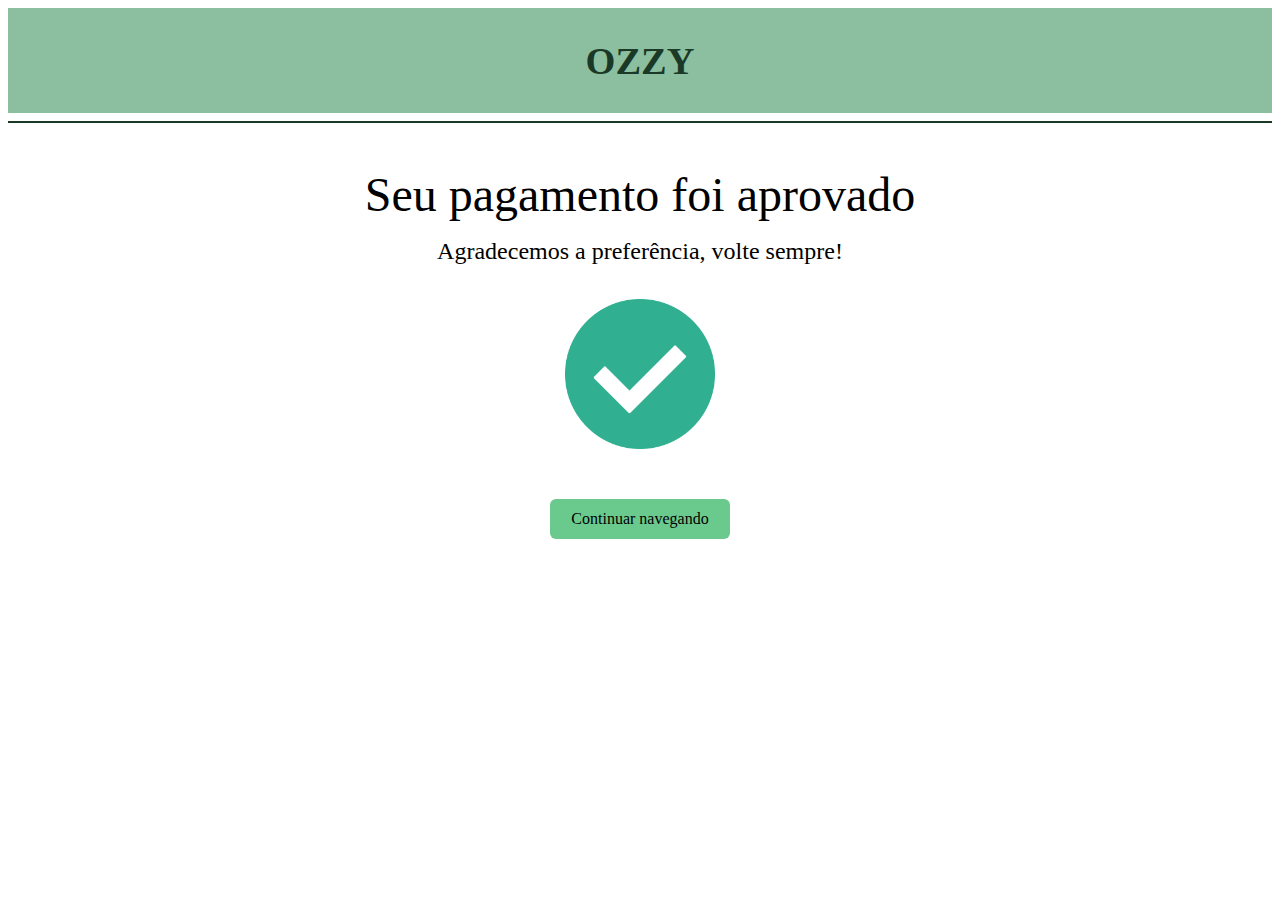
==== aprovado.html @ 3c24350e "links e cria pág 'aprovado'" ====
<!DOCTYPE html>
<html lang="en">
<head>
    <link rel="stylesheet" href="style.css">
    <meta charset="UTF-8">
    <meta name="viewport" content="width=device-width, initial-scale=1.0">
    <title>Pagamento</title>
  
</head>

<body class="base">
    
    <header class="header">
        <div class="title">
            <h1>OZZY</h1>
        </div>
        </header>
        <hr color="#1a3926">
        <br><br>
    
        <center>
        <font size="8" face="Times new roman">Seu pagamento foi aprovado</font><p></p>
        <font size="5" face="Times new roman">Agradecemos a preferência, volte sempre!</font><p></p><br>
        <img src="okay.png" width="150"><br><br><br>
        <a href="homepage.html"> <button class="button3">Continuar navegando</button> </a>        
        </center>
---- style.css ----
.body{
    background-color: rgb(254, 254, 254);
    font-family: 'Times New Roman', Times, serif;
}
.title {
    text-align: center;
    color: #1a3926;
    font-family: Garamond;
    font-size:larger
}
.link{
    color:#000000;
    font-family: 'Times New Roman', Times, serif;
}
.header{
        background-color: #1f834584;
        color: rgb(248, 243, 243);
        padding: 5px 0px;
        text-align: center;
        min-height: 80px;
}
.produto button{
    align-items: self-end;
    color: #0c5a2a84;
    background-color:#04b13eaa;
    border: 0px;
    color: #007bff;

}
.descrição .carrinho{
    color: #1a3926;
}
.subtitle {
    text-align: center;
    margin-top: 20px;
}

.subtitle button {
    padding: 10px 20px;
    font-size: 16px;
    color: #fff;
    background-color: #007bff;
    border: none;
    border-radius: 5px;
    margin: 0 10px; /* Espaçamento entre os botões */
}

.subtitle .subtitle2 {
    background-color: #1f8345aa; /* Cor de fundo para MODA FEMININA */
    font-family: 'Times New Roman', Times, serif;
    color: #1a3926;

}

.subtitle .subtitle3 {
    background-color: #1f8345aa; /* Cor de fundo para MODA MASCULINA */
    font-family: 'Times New Roman', Times, serif;
    color: #1a3926;
}

.subtitle .subtitle4 {
    background-color: #1f8345aa; /* Cor de fundo para MODA INFANTIL */
    font-family: 'Times New Roman', Times, serif;
    color: #1a3926;
}
.subtitle .subtitle5 {
    background-color: #1f8345aa; /* Cor de fundo para MODA INFANTIL */
    font-family: 'Times New Roman', Times, serif;
    color: #1a3926;
}
.container {
    display: grid;
    grid-template-columns: repeat(auto-fill, minmax(200px, 1fr));
    gap: 10px;
    max-width: 1000px;
    margin: 0 auto;
    margin-left: 350px;

}

.container2 {
    
    display: grid;
    gap: 10px;
    max-width: 500px;
    margin: 0 auto;
    margin-top: -475px;
    margin-left: 600px;

}

.container3 {
    display: grid;
    gap: 10px;
    max-width: 700px;
    margin: 0 auto;
    margin-top: -438px;
    margin-left: 400px;

}

.produto {
    background-color: #fff;
    border: 1px solid #ddd;
    border-radius: 8px;
    overflow: hidden;
    box-shadow: 0 4px 8px rgba(0, 0, 0, 0.1);
    text-align: left;
    padding: 10px;
    
}

.informaçao {
    padding: 10px 0;
    text-align: left;
    margin-top: -70px;
    margin-left: 250px;
}

.informaçao1 {
    padding: 10px 0;
    text-align: left;
    margin-top: -130px;
    margin-left: 250px;
}



.imagemdoproduto{
    width: 70px;
    height: auto;
    
}

.descrição2 {
    padding: 10px 0;
    text-align: right;
}

.descrição {
    padding: 10px 0;
}

.descrição h2 {
    font-size: 1em;
    margin: 0 0 10px;
}
.descrição p {
    margin: 0 0 0px;
    font-size: 0.9em;
}

.preço {
    font-size: 1em;
    color: #04b13e;
}

.button1{
    display: block;
    margin-right: auto;
    background-color: #1faf56aa;
    width: 140px;
    height: 30px;
    border-radius: 6px;
    font-size: 14px;
    cursor: pointer;   
    font-family: 'Times New Roman', Times, serif;
    margin-top: -90px;
    margin-left: 350px;
    border: none;
}

.button2{
    background-color: #1faf56aa;
    width: 140px;
    height: 30px;
    display: block;
    margin-right: auto;
    border-radius: 6px;
    font-size: 14px;
    cursor: pointer;
    font-family: 'Times New Roman', Times, serif;
    margin-top: 10px;
    margin-left: 350px;
    border: none;
}

.button3{
    background-color: #1faf56aa;
    width: 180px;
    height: 40px;
    display: block;
    border-radius: 6px;
    font-size: 16px;
    cursor: pointer;
    font-family: 'Times New Roman', Times, serif;
    margin-top: 10px;
    border: none;
}

.button1:hover{
background-color: #1f8345;
}

.button2:hover{
background-color: #1f8345;
}

.button1:hover{
    background-color: #1f8345;
    
    }

.alinhaform{
    margin-left: 75px;
    margin-top: -105px;
    width: 240px;
    position: absolute;
}
.alinhaform2{
    margin-left: 75px;
    margin-top: 10px;
    width: 240px;
    position: absolute;
}

a {
    text-decoration: none;
}
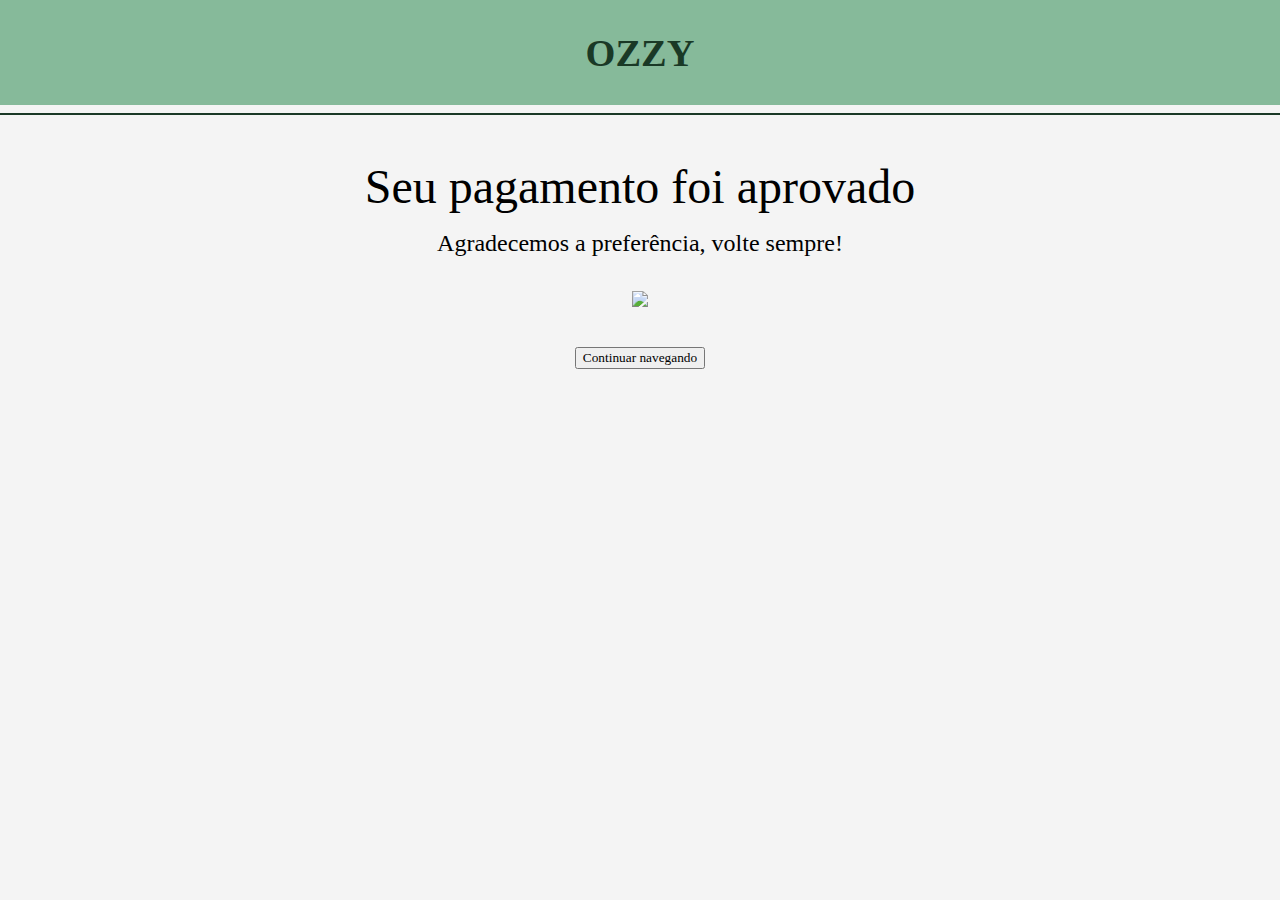
==== commit a4cecc37: "ajuste dos nomes das imagens" ====
--- a/aprovado.html
+++ b/aprovado.html
@@ -21,6 +21,6 @@
         <center>
         <font size="8" face="Times new roman">Seu pagamento foi aprovado</font><p></p>
         <font size="5" face="Times new roman">Agradecemos a preferência, volte sempre!</font><p></p><br>
-        <img src="okay.png" width="150"><br><br><br>
+        <img src="okay.webp" width="150"><br><br><br>
         <a href="homepage.html"> <button class="button3">Continuar navegando</button> </a>        
         </center>--- a/style.css
+++ b/style.css
@@ -1,6 +1,20 @@
-.body{
-    background-color: rgb(254, 254, 254);
+*{
     font-family: 'Times New Roman', Times, serif;
+}
+
+
+body {
+    font-family: Arial, sans-serif;
+    margin: 0;
+    background-color: #f4f4f4;
+}
+
+header {
+    background-color: #1f834584;
+    color: rgb(248, 243, 243);
+    padding: 5px 0px;
+    text-align: center;
+    min-height: 80px;
 }
 .title {
     text-align: center;
@@ -8,29 +22,91 @@
     font-family: Garamond;
     font-size:larger
 }
-.link{
-    color:#000000;
-    font-family: 'Times New Roman', Times, serif;
+
+nav {
+    margin-top: 10px;
 }
-.header{
-        background-color: #1f834584;
-        color: rgb(248, 243, 243);
-        padding: 5px 0px;
-        text-align: center;
-        min-height: 80px;
+
+nav ul {
+    list-style: none;
+    padding: 0;
+    margin: 0;
+    display: flex;
+    justify-content: center;
+    gap: 40px;
 }
-.produto button{
-    align-items: self-end;
-    color: #0c5a2a84;
-    background-color:#04b13eaa;
-    border: 0px;
-    color: #007bff;
 
+nav ul li {
+    display: inline;
 }
-.descrição .carrinho{
-    color: #1a3926;
+
+nav ul li a {
+    color: black;
+    text-decoration: none;
+    font-size: 16px;
+    padding: 10px 15px;
+    font-weight: bold;
+    font-family:'Times New Roman', Times, serif
 }
-.subtitle {
+
+nav ul li a:hover {
+    background-color: green;
+    border-radius: 5px;
+}
+
+main {
+    padding: 20px;
+}
+
+section {
+    margin-bottom: 40px;
+}
+
+h2 {
+    text-align: center;
+    color: #333;
+    margin-bottom: 20px;
+}
+
+.container {
+    display: grid;
+    grid-template-columns: repeat(4, 1fr);
+    gap: 20px;
+    justify-content: center;
+    align-items: center;
+}
+
+.card {
+    background-color: white;
+    border: 1px solid #ddd;
+    border-radius: 5px;
+    box-shadow: 0 2px 5px rgba(0, 0, 0, 0.1);
+    padding: 20px;
+    text-align: center;
+}
+
+.card img {
+    max-width: 100%;
+    height: auto;
+    border-bottom: 1px solid #ddd;
+    margin-bottom: 15px;
+    
+}
+
+.card h3 {
+    color: #109703;
+    margin-bottom: 15px;
+}
+
+.card button:hover {
+    background-color: green;
+}
+.card img {
+    height: 200px;
+    width: 190px;
+ }
+
+ .subtitle {
     text-align: center;
     margin-top: 20px;
 }
@@ -42,7 +118,12 @@
     background-color: #007bff;
     border: none;
     border-radius: 5px;
+    cursor: pointer;
     margin: 0 10px; /* Espaçamento entre os botões */
+}
+
+.subtitle button:hover {
+    background-color: #1f8345;
 }
 
 .subtitle .subtitle2 {
@@ -66,164 +147,26 @@
 .subtitle .subtitle5 {
     background-color: #1f8345aa; /* Cor de fundo para MODA INFANTIL */
     font-family: 'Times New Roman', Times, serif;
-    color: #1a3926;
-}
-.container {
-    display: grid;
-    grid-template-columns: repeat(auto-fill, minmax(200px, 1fr));
-    gap: 10px;
-    max-width: 1000px;
-    margin: 0 auto;
-    margin-left: 350px;
-
+    color: #1a3926
 }
 
-.container2 {
-    
-    display: grid;
-    gap: 10px;
-    max-width: 500px;
-    margin: 0 auto;
-    margin-top: -475px;
-    margin-left: 600px;
-
-}
-
-.container3 {
-    display: grid;
-    gap: 10px;
-    max-width: 700px;
-    margin: 0 auto;
-    margin-top: -438px;
-    margin-left: 400px;
-
-}
-
-.produto {
-    background-color: #fff;
-    border: 1px solid #ddd;
-    border-radius: 8px;
-    overflow: hidden;
-    box-shadow: 0 4px 8px rgba(0, 0, 0, 0.1);
-    text-align: left;
-    padding: 10px;
+.login{
+    padding: 10px 20px;
+    font-size: 16px;
+    color: black;
+    font-family: 'Times New Roman', Times, serif;
+    background-color: #1f8345aa;
+    border: none;
+    border-radius: 5px;
+    cursor: pointer;
+    margin: 0 10px;
+    position: absolute;
+    right: 0px;
+    top: 50px;
     
 }
 
-.informaçao {
-    padding: 10px 0;
-    text-align: left;
-    margin-top: -70px;
-    margin-left: 250px;
-}
 
-.informaçao1 {
-    padding: 10px 0;
-    text-align: left;
-    margin-top: -130px;
-    margin-left: 250px;
-}
-
-
-
-.imagemdoproduto{
-    width: 70px;
-    height: auto;
-    
-}
-
-.descrição2 {
-    padding: 10px 0;
-    text-align: right;
-}
-
-.descrição {
-    padding: 10px 0;
-}
-
-.descrição h2 {
-    font-size: 1em;
-    margin: 0 0 10px;
-}
-.descrição p {
-    margin: 0 0 0px;
-    font-size: 0.9em;
-}
-
-.preço {
-    font-size: 1em;
-    color: #04b13e;
-}
-
-.button1{
-    display: block;
-    margin-right: auto;
-    background-color: #1faf56aa;
-    width: 140px;
-    height: 30px;
-    border-radius: 6px;
-    font-size: 14px;
-    cursor: pointer;   
-    font-family: 'Times New Roman', Times, serif;
-    margin-top: -90px;
-    margin-left: 350px;
-    border: none;
-}
-
-.button2{
-    background-color: #1faf56aa;
-    width: 140px;
-    height: 30px;
-    display: block;
-    margin-right: auto;
-    border-radius: 6px;
-    font-size: 14px;
-    cursor: pointer;
-    font-family: 'Times New Roman', Times, serif;
-    margin-top: 10px;
-    margin-left: 350px;
-    border: none;
-}
-
-.button3{
-    background-color: #1faf56aa;
-    width: 180px;
-    height: 40px;
-    display: block;
-    border-radius: 6px;
-    font-size: 16px;
-    cursor: pointer;
-    font-family: 'Times New Roman', Times, serif;
-    margin-top: 10px;
-    border: none;
-}
-
-.button1:hover{
-background-color: #1f8345;
-}
-
-.button2:hover{
-background-color: #1f8345;
-}
-
-.button1:hover{
-    background-color: #1f8345;
-    
-    }
-
-.alinhaform{
-    margin-left: 75px;
-    margin-top: -105px;
-    width: 240px;
-    position: absolute;
-}
-.alinhaform2{
-    margin-left: 75px;
-    margin-top: 10px;
-    width: 240px;
-    position: absolute;
-}
-
-a {
-    text-decoration: none;
-}
+.botão {
+    width: 60px;
+}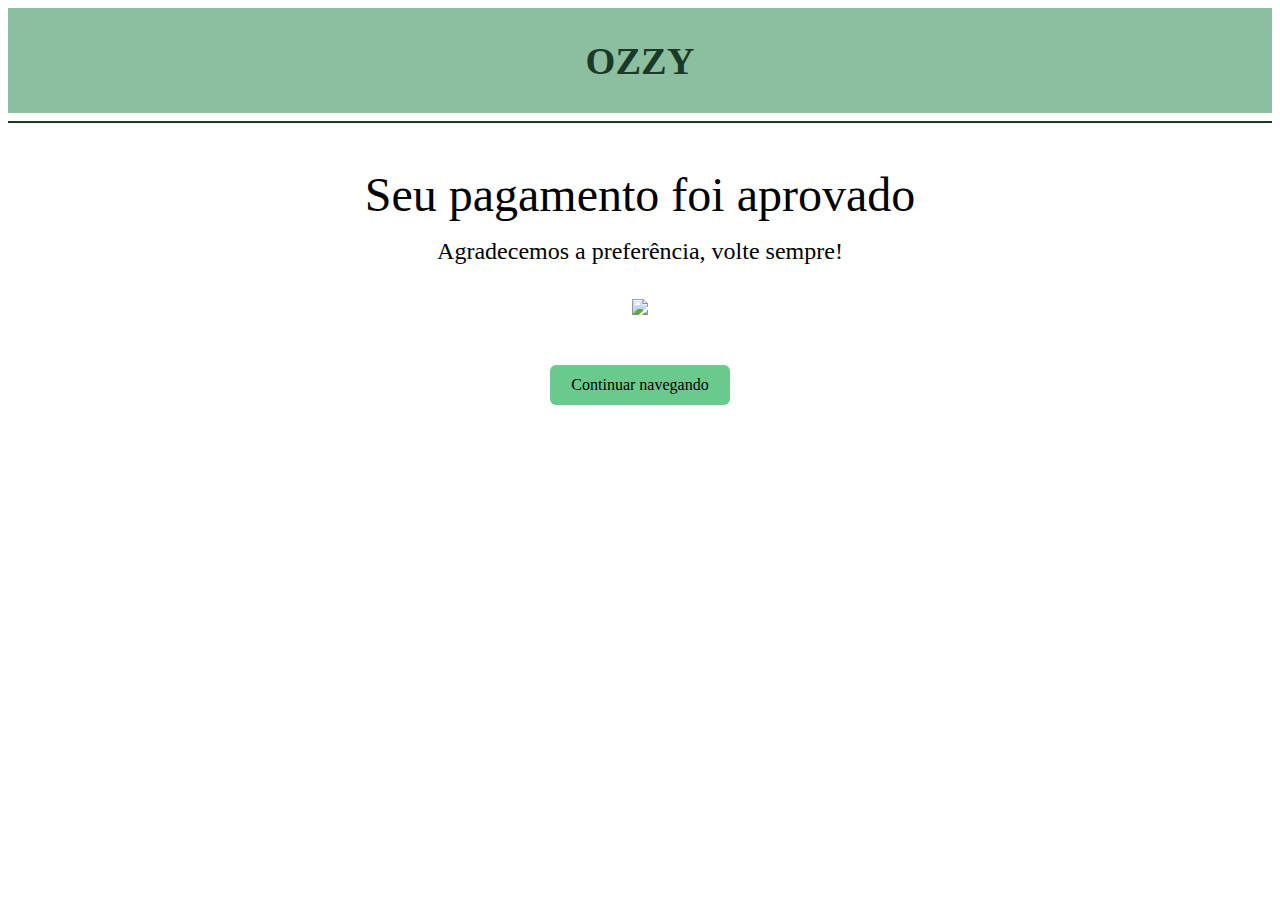
==== commit 243d13ce: "arruma css do aprovado" ====
--- a/aprovado.html
+++ b/aprovado.html
@@ -1,7 +1,7 @@
 <!DOCTYPE html>
 <html lang="en">
 <head>
-    <link rel="stylesheet" href="style.css">
+    <link rel="stylesheet" href="pagamento.css">
     <meta charset="UTF-8">
     <meta name="viewport" content="width=device-width, initial-scale=1.0">
     <title>Pagamento</title>
@@ -21,6 +21,6 @@
         <center>
         <font size="8" face="Times new roman">Seu pagamento foi aprovado</font><p></p>
         <font size="5" face="Times new roman">Agradecemos a preferência, volte sempre!</font><p></p><br>
-        <img src="okay.webp" width="150"><br><br><br>
+        <img src="okay.jpeg" width="150"><br><br><br>
         <a href="homepage.html"> <button class="button3">Continuar navegando</button> </a>        
         </center>--- a/pagamento.css
+++ b/pagamento.css
@@ -0,0 +1,229 @@
+.body{
+    background-color: rgb(254, 254, 254);
+    font-family: 'Times New Roman', Times, serif;
+}
+.title {
+    text-align: center;
+    color: #1a3926;
+    font-family: Garamond;
+    font-size:larger
+}
+.link{
+    color:#000000;
+    font-family: 'Times New Roman', Times, serif;
+}
+.header{
+        background-color: #1f834584;
+        color: rgb(248, 243, 243);
+        padding: 5px 0px;
+        text-align: center;
+        min-height: 80px;
+}
+.produto button{
+    align-items: self-end;
+    color: #0c5a2a84;
+    background-color:#04b13eaa;
+    border: 0px;
+    color: #007bff;
+
+}
+.descrição .carrinho{
+    color: #1a3926;
+}
+.subtitle {
+    text-align: center;
+    margin-top: 20px;
+}
+
+.subtitle button {
+    padding: 10px 20px;
+    font-size: 16px;
+    color: #fff;
+    background-color: #007bff;
+    border: none;
+    border-radius: 5px;
+    margin: 0 10px; /* Espaçamento entre os botões */
+}
+
+.subtitle .subtitle2 {
+    background-color: #1f8345aa; /* Cor de fundo para MODA FEMININA */
+    font-family: 'Times New Roman', Times, serif;
+    color: #1a3926;
+
+}
+
+.subtitle .subtitle3 {
+    background-color: #1f8345aa; /* Cor de fundo para MODA MASCULINA */
+    font-family: 'Times New Roman', Times, serif;
+    color: #1a3926;
+}
+
+.subtitle .subtitle4 {
+    background-color: #1f8345aa; /* Cor de fundo para MODA INFANTIL */
+    font-family: 'Times New Roman', Times, serif;
+    color: #1a3926;
+}
+.subtitle .subtitle5 {
+    background-color: #1f8345aa; /* Cor de fundo para MODA INFANTIL */
+    font-family: 'Times New Roman', Times, serif;
+    color: #1a3926;
+}
+.container {
+    display: grid;
+    grid-template-columns: repeat(auto-fill, minmax(200px, 1fr));
+    gap: 10px;
+    max-width: 1000px;
+    margin: 0 auto;
+    margin-left: 350px;
+
+}
+
+.container2 {
+    
+    display: grid;
+    gap: 10px;
+    max-width: 500px;
+    margin: 0 auto;
+    margin-top: -475px;
+    margin-left: 600px;
+
+}
+
+.container3 {
+    display: grid;
+    gap: 10px;
+    max-width: 700px;
+    margin: 0 auto;
+    margin-top: -438px;
+    margin-left: 400px;
+
+}
+
+.produto {
+    background-color: #fff;
+    border: 1px solid #ddd;
+    border-radius: 8px;
+    overflow: hidden;
+    box-shadow: 0 4px 8px rgba(0, 0, 0, 0.1);
+    text-align: left;
+    padding: 10px ;
+    
+}
+
+.informaçao {
+    padding: 10px 0;
+    text-align: left;
+    margin-top: -70px;
+    margin-left: 250px;
+}
+
+.informaçao1 {
+    padding: 10px 0;
+    text-align: left;
+    margin-top: -130px;
+    margin-left: 250px;
+}
+
+
+
+.imagemdoproduto{
+    width: 70px;
+    height: auto;
+    
+}
+
+.descrição2 {
+    padding: 10px 0;
+    text-align: right;
+}
+
+.descrição {
+    padding: 10px 0;
+}
+
+.descrição h2 {
+    font-size: 1em;
+    margin: 0 0 10px;
+}
+.descrição p {
+    margin: 0 0 0px;
+    font-size: 0.9em;
+}
+
+.preço {
+    font-size: 1em;
+    color: #04b13e;
+}
+
+.button1{
+    display: block;
+    margin-right: auto;
+    background-color: #1faf56aa;
+    width: 140px;
+    height: 30px;
+    border-radius: 6px;
+    font-size: 14px;
+    cursor: pointer;   
+    font-family: 'Times New Roman', Times, serif;
+    margin-top: -90px;
+    margin-left: 350px;
+    border: none;
+}
+
+.button2{
+    background-color: #1faf56aa;
+    width: 140px;
+    height: 30px;
+    display: block;
+    margin-right: auto;
+    border-radius: 6px;
+    font-size: 14px;
+    cursor: pointer;
+    font-family: 'Times New Roman', Times, serif;
+    margin-top: 10px;
+    margin-left: 350px;
+    border: none;
+}
+
+.button3{
+    background-color: #1faf56aa;
+    width: 180px;
+    height: 40px;
+    display: block;
+    border-radius: 6px;
+    font-size: 16px;
+    cursor: pointer;
+    font-family: 'Times New Roman', Times, serif;
+    margin-top: 10px;
+    border: none;
+}
+
+.button1:hover{
+background-color: #1f8345;
+}
+
+.button2:hover{
+background-color: #1f8345;
+}
+
+.button1:hover{
+    background-color: #1f8345;
+    
+    }
+
+.alinhaform{
+    margin-left: 75px;
+    margin-top: -105px;
+    width: 240px;
+    position: absolute;
+}
+.alinhaform2{
+    margin-left: 75px;
+    margin-top: 10px;
+    width: 240px;
+    position: absolute;
+}
+
+a {
+    text-decoration: none;
+}
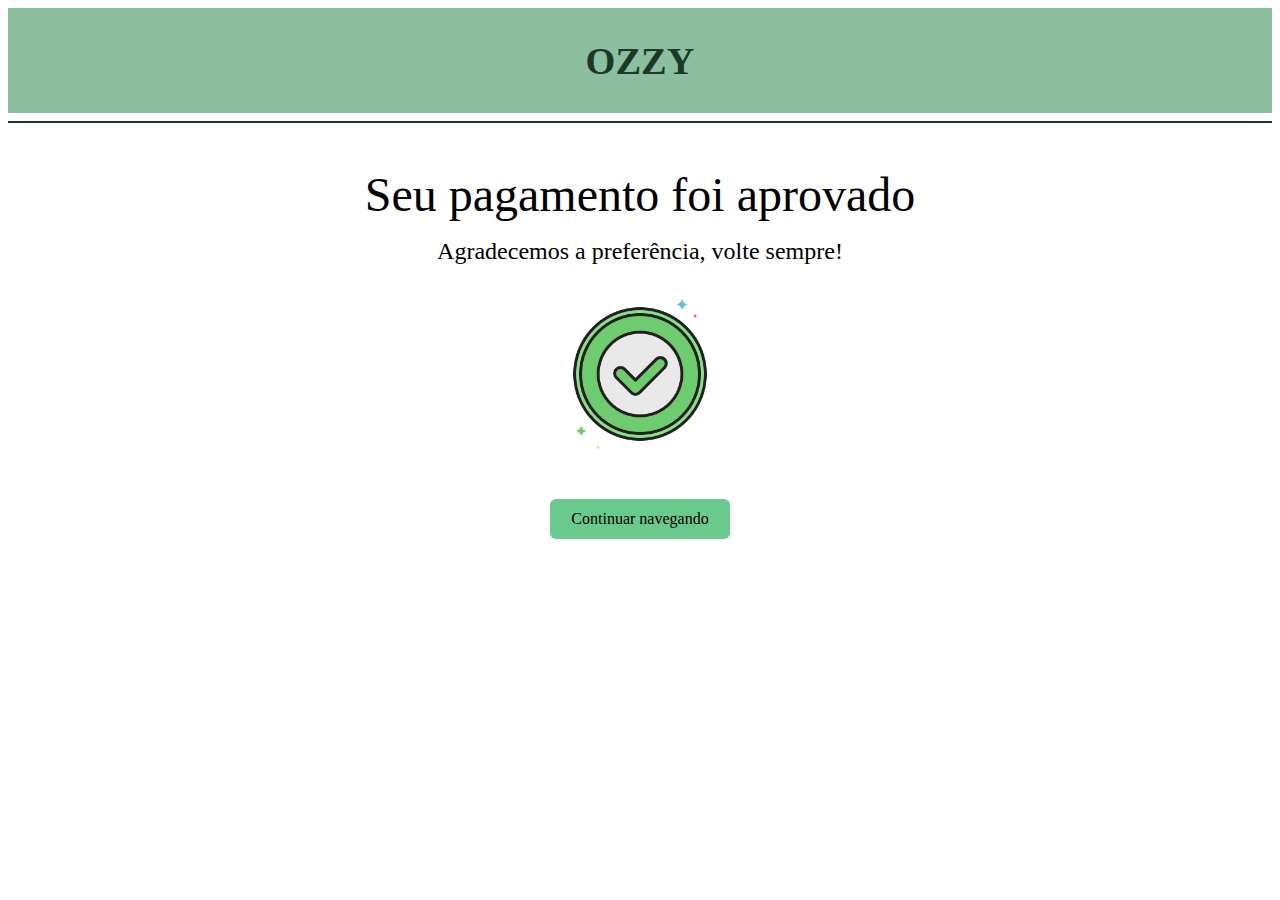
==== commit ff7a25c1: "correção das imagens" ====
--- a/aprovado.html
+++ b/aprovado.html
@@ -21,6 +21,6 @@
         <center>
         <font size="8" face="Times new roman">Seu pagamento foi aprovado</font><p></p>
         <font size="5" face="Times new roman">Agradecemos a preferência, volte sempre!</font><p></p><br>
-        <img src="okay.jpeg" width="150"><br><br><br>
-        <a href="homepage.html"> <button class="button3">Continuar navegando</button> </a>        
+        <img src="imagens/okay.png" width="150"><br><br><br>
+        <a href="index.html"> <button class="button3">Continuar navegando</button> </a>        
         </center>--- a/pagamento.css
+++ b/pagamento.css
@@ -226,4 +226,4 @@
 
 a {
     text-decoration: none;
-}
+}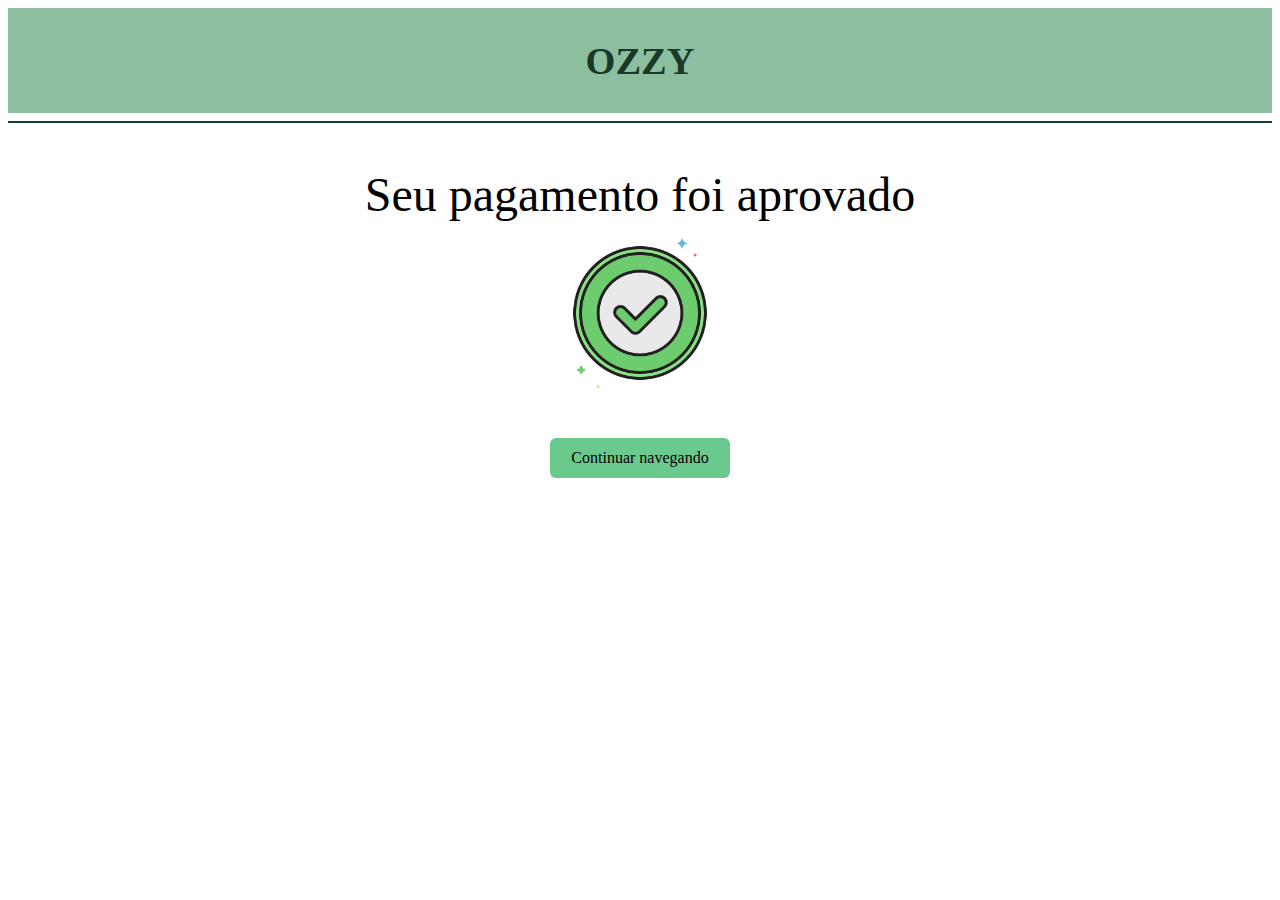
==== commit 3b6a62c9: "pequenas alteracoes infantil e aprovado" ====
--- a/aprovado.html
+++ b/aprovado.html
@@ -20,7 +20,6 @@
     
         <center>
         <font size="8" face="Times new roman">Seu pagamento foi aprovado</font><p></p>
-        <font size="5" face="Times new roman">Agradecemos a preferência, volte sempre!</font><p></p><br>
         <img src="imagens/okay.png" width="150"><br><br><br>
         <a href="index.html"> <button class="button3">Continuar navegando</button> </a>        
         </center>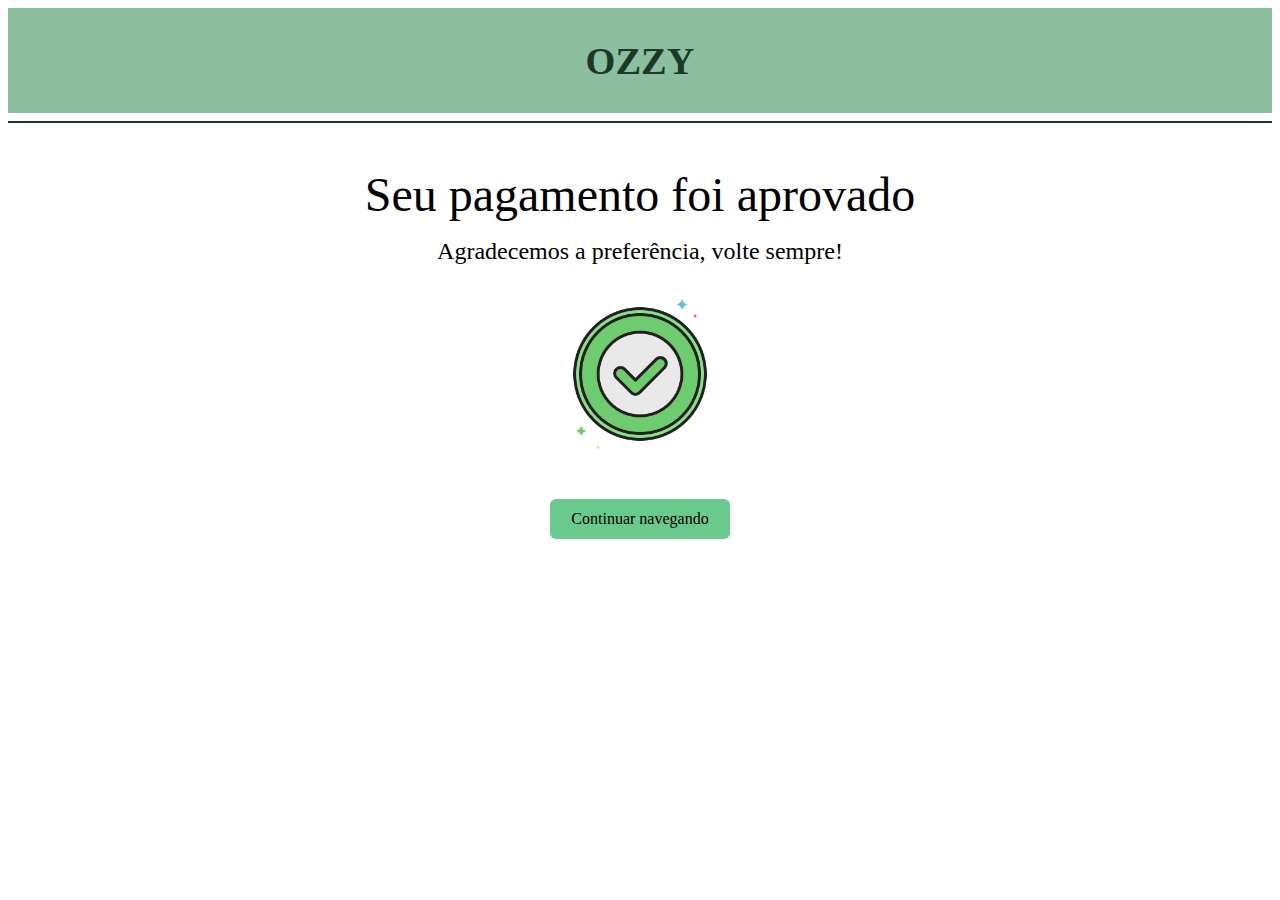
==== commit d0bef4ec: "correcao erros" ====
--- a/aprovado.html
+++ b/aprovado.html
@@ -20,6 +20,7 @@
     
         <center>
         <font size="8" face="Times new roman">Seu pagamento foi aprovado</font><p></p>
+        <font size="5" face="Times new roman">Agradecemos a preferência, volte sempre!</font><p></p><br>
         <img src="imagens/okay.png" width="150"><br><br><br>
         <a href="index.html"> <button class="button3">Continuar navegando</button> </a>        
         </center>